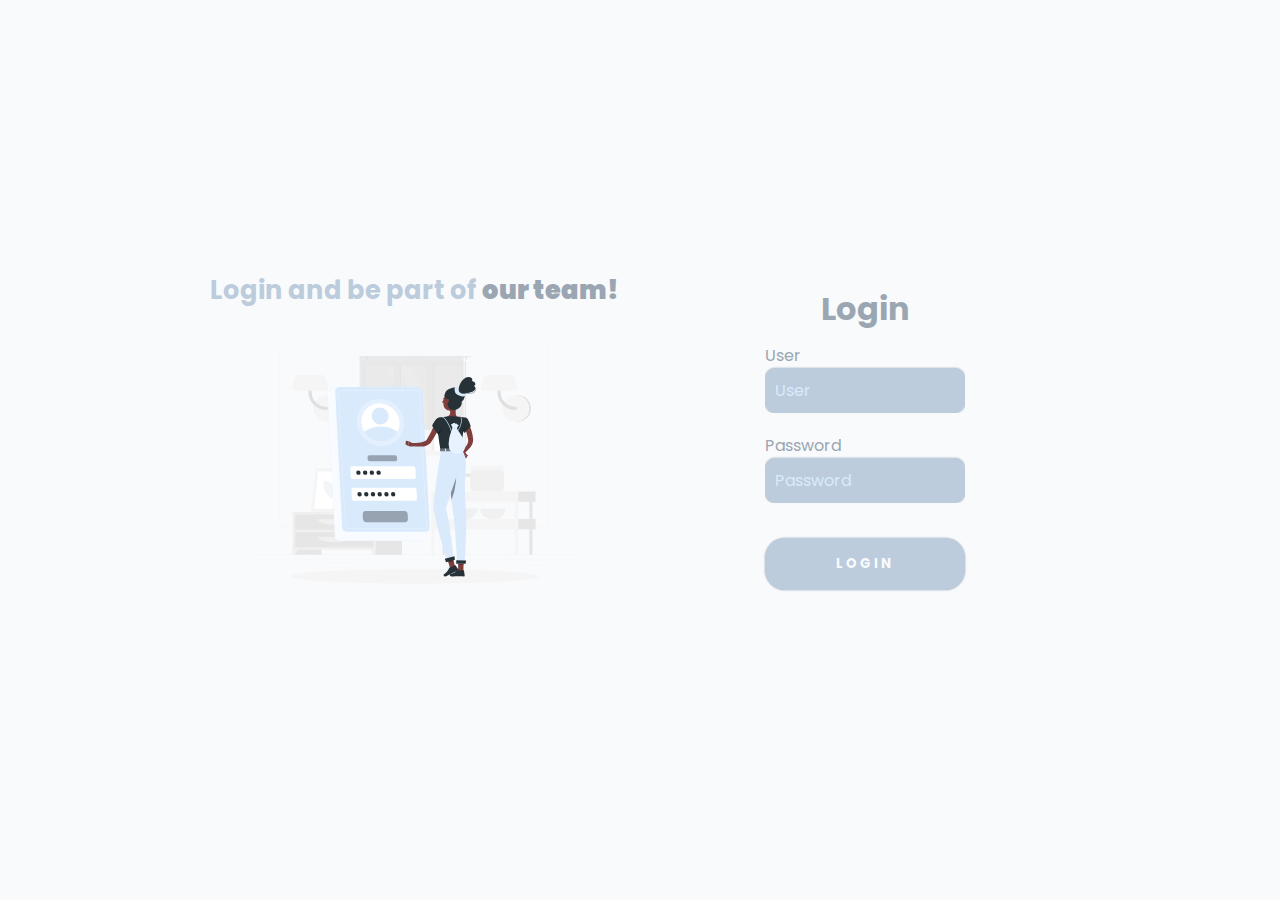
==== index.html @ 6880943f "Login page project" ====
<!DOCTYPE html>
<html lang="en">
<head>
    <meta charset="UTF-8">
    <meta name="viewport" content="width=device-width, initial-scale=1.0">
    <title>Login Page</title>
    <link rel="stylesheet" href="styles.css">
</head>
<body>
    <div class="main-login">
        <div class="left-login">
            <h1>Login and be part of <strong>our team!</strong></h1>
            <img src="img/login-animate.svg" alt="" class="left-login-image">
        </div>
        <div class="right-login">
            <div class="card-login">
                <h1>Login</h1>
                <div class="text-field">
                    <label for="user">User</label>
                    <input type="text" name="user" id="user" placeholder="User">
                </div>
                <div class="text-field">
                    <label for="password">Password</label>
                    <input type="password" name="password" id="password" placeholder="Password">
                </div>
                <button class="btn-login" onclick="log()">Login</button>
            </div>
        </div>
    </div>
</body>
<script src="app.js"></script>
</html>
---- styles.css ----
@import url('https://fonts.googleapis.com/css2?family=Poppins:ital,wght@0,100;0,200;0,300;0,400;0,500;0,600;0,700;0,800;0,900;1,100;1,200;1,300;1,400;1,500;1,600;1,700;1,800;1,900&display=swap');

* {
    margin: 0;
    padding: 0;
    box-sizing: border-box;
    font-family: 'Poppins', sans-serif;
    overflow: hidden;
}

body {
    background-color: #F8FAFC;
}

.main-login {
    width: 100vw;
    height: 100vh;
    background-color: #F8FAFC;
    display: flex;
    justify-content: center;
    align-items: center;
}

.left-login {
    cursor: default;
    width: 50vh;
    height: 100vh;
    display: flex;
    justify-content: center;
    align-items: center;
    flex-direction: column;
}

.left-login h1 {
    color: #BCCCDC;
    font-size: 2vw;
}

.right-login {
    width: 50vh;
    height: 100vh;
    display: flex;
    justify-content: center;
    align-items: center;
}

.card-login {
    cursor: default;
    width: 60%;
    display: flex;
    justify-content: center;
    align-items: center;
    flex-direction: column;
    padding: 30px 35px;
    background-color: #F8FAFC;
    border-radius: 20px;
    transition: box-shadow 1s, transform 1s;
}

.card-login:hover {
    transform: scale(1.10);
    box-shadow: 0 0 10px #BCCCDC;
}

.card-login h1 {
    color: #9AA6B2;
    font-weight: bold;
    margin: 0;
}

.text-field {
    display: flex;
    flex-direction: column;
    align-items: flex-start;
    justify-content: center;
    margin: 10px 0px;
}

.text-field input {
    width: 100%;
    border: none;
    border-radius: 10px;
    padding: 10px;
    background-color: #BCCCDC;
    font-size: 12pt;
    box-sizing: 0 0 10px #BCCCDC;
    outline: none;
    box-shadow: 0 0 2px #9AA6B2;
}

.text-field label {
    color: #9AA6B2;

}

.text-field input::placeholder {
    color: #D9EAFD;
}

.btn-login {
    width: 100%;
    padding: 16px 0px;
    margin: 25px;
    border: none;
    border-radius: 20px;
    outline: none;
    text-transform: uppercase;
    font-weight: bold;
    letter-spacing: 3px;
    color: #F8FAFC;
    background-color: #BCCCDC;
    cursor: pointer;
    box-shadow: 0 0 2px #9AA6B2;
    transition: background-color 1s;
}

.btn-login:hover {
    background-color: #9AA6B2;
}

strong {
    color: #9AA6B2;
}


.left-login-image {
    width: 25vw;
}

@media only screen and (max-width: 950px) {
    .card-login {
        width: 85%;
    }
}

@media only screen and (max-width: 600px) {
    .main-login {
        flex-direction: column;
    }
    .left-login h1 {
        display: none;
    }
    .left-login {
        width: 100%;
        height: auto;
    }
    .right-login {
        width: 100%;
        height: auto;
    }
    .left-login-image {
        width: 50vw;
    }
    .card-login {
        width: 90%;
    }
}

.card-login:has(input:focus) {
    transform: scale(1.10);
    box-shadow: 0 0 10px #BCCCDC;
}
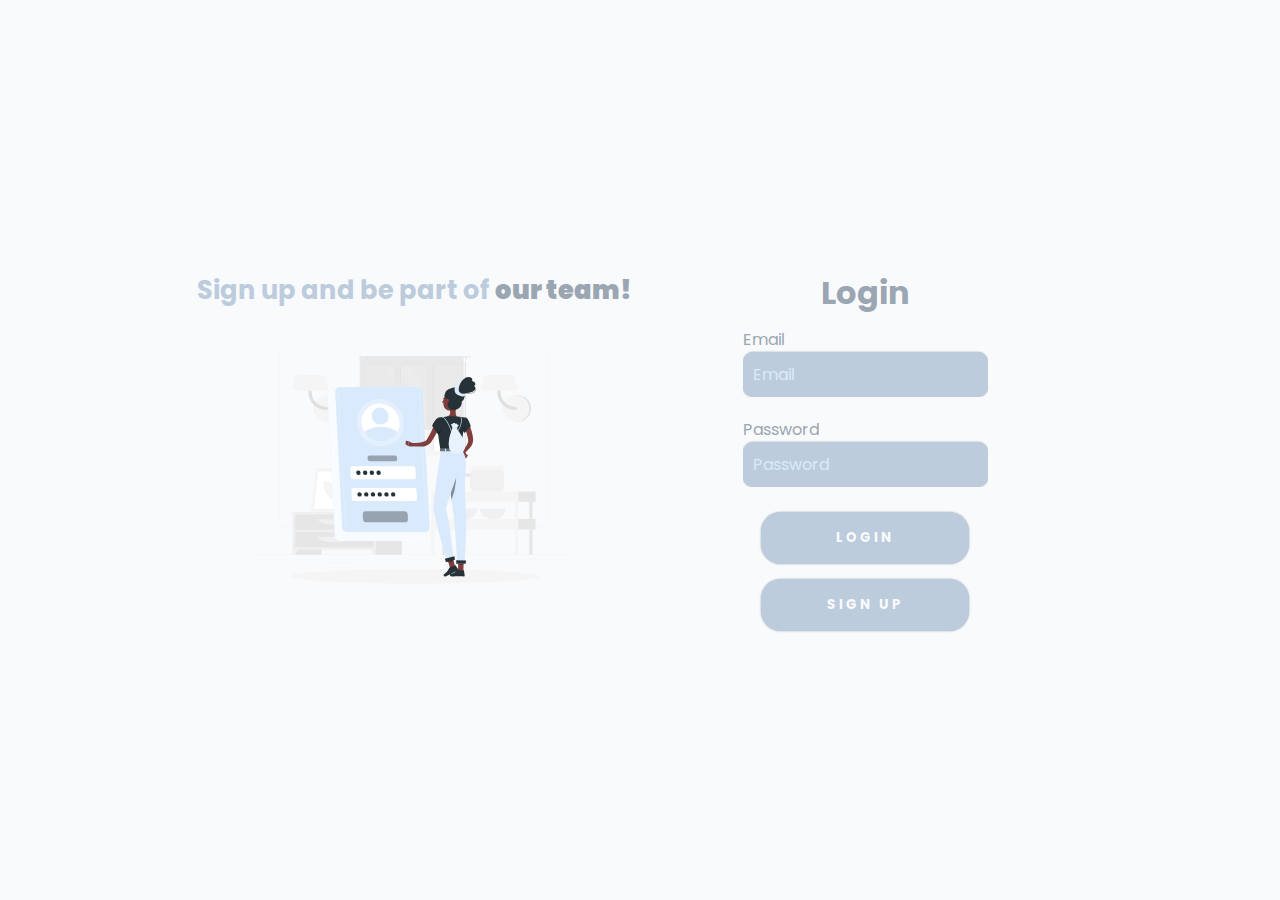
==== commit fb4b0d7f: "adding some changes" ====
--- a/index.html
+++ b/index.html
@@ -9,21 +9,25 @@
 <body>
     <div class="main-login">
         <div class="left-login">
-            <h1>Login and be part of <strong>our team!</strong></h1>
+            <h1>Sign up and be part of <strong>our team!</strong></h1>
             <img src="img/login-animate.svg" alt="" class="left-login-image">
         </div>
         <div class="right-login">
             <div class="card-login">
                 <h1>Login</h1>
                 <div class="text-field">
-                    <label for="user">User</label>
-                    <input type="text" name="user" id="user" placeholder="User">
+                    <label for="user">Email</label>
+                    <input type="text" name="user" id="user" placeholder="Email" onkeyup="checkValid()">
+                    <p id="no-email-error" class="no-email-error-message">Please, enter an email.</p>
+                    <p id="invalid-email-error" class="invalid-email-error-message">Invalid Email</p>
                 </div>
                 <div class="text-field">
                     <label for="password">Password</label>
-                    <input type="password" name="password" id="password" placeholder="Password">
+                    <input type="password" name="password" id="password" placeholder="Password" onkeyup="checkValid()">
+                    <p id="invalid-password-error" class="invalid-password-error-message">Please, enter a password.</p>
                 </div>
                 <button class="btn-login" onclick="log()">Login</button>
+                <button class="btn-login" onclick="log()">Sign up</button>
             </div>
         </div>
     </div>
--- a/styles.css
+++ b/styles.css
@@ -46,7 +46,7 @@
 
 .card-login {
     cursor: default;
-    width: 60%;
+    width: 70%;
     display: flex;
     justify-content: center;
     align-items: center;
@@ -98,9 +98,9 @@
 }
 
 .btn-login {
-    width: 100%;
+    width: 85%;
     padding: 16px 0px;
-    margin: 25px;
+    margin-top: 15px;
     border: none;
     border-radius: 20px;
     outline: none;
@@ -159,4 +159,16 @@
 .card-login:has(input:focus) {
     transform: scale(1.10);
     box-shadow: 0 0 10px #BCCCDC;
+}
+
+.invalid-email-error-message {
+    display: none;
+}
+
+.invalid-password-error-message {
+    display: none;
+}
+
+.no-email-error-message {
+    display: none;
 }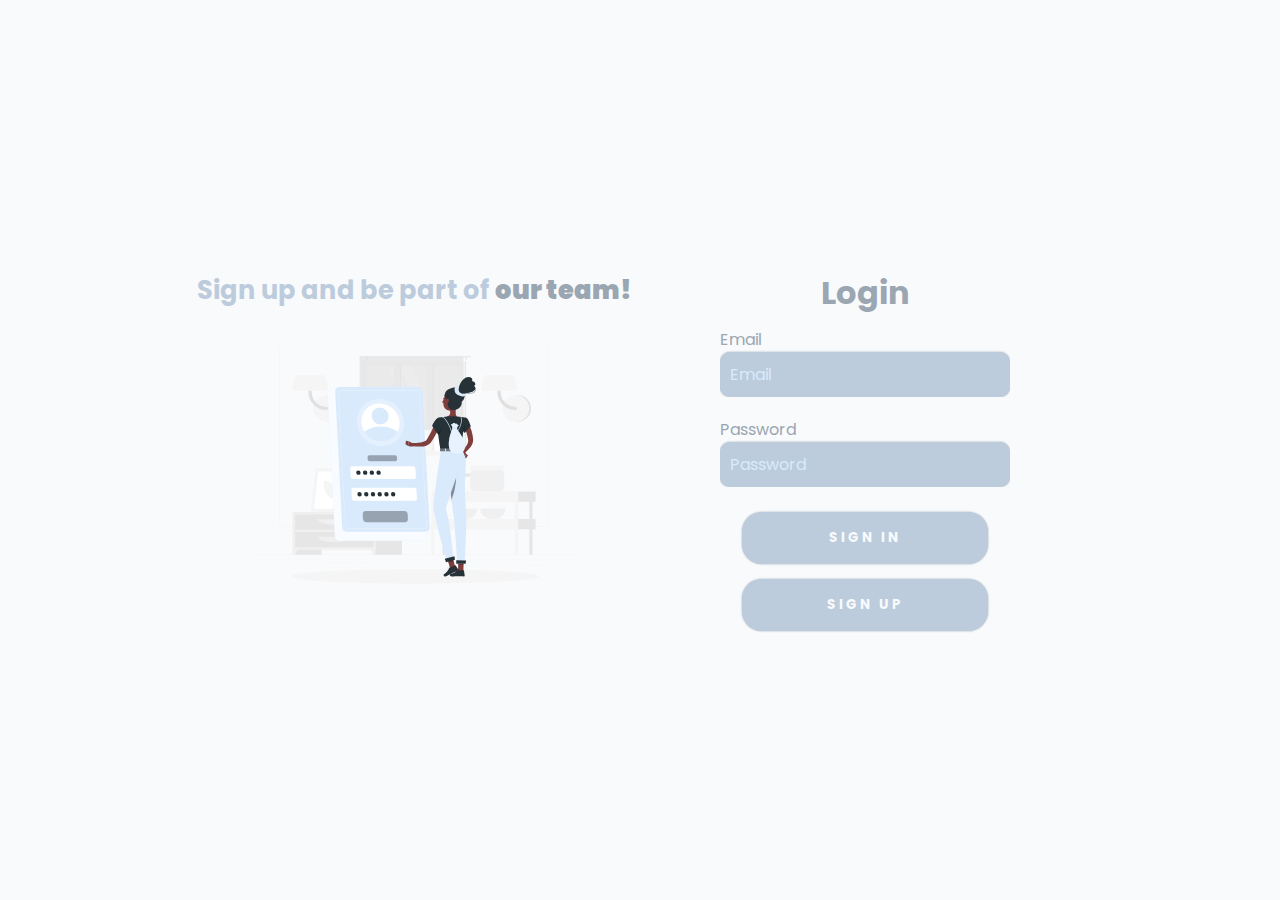
==== commit 4f1ca327: "lots of changes" ====
--- a/index.html
+++ b/index.html
@@ -16,18 +16,19 @@
             <div class="card-login">
                 <h1>Login</h1>
                 <div class="text-field">
+                    <p class="error-message-signin" id="message-signin">Email não cadastrado.</p>
                     <label for="user">Email</label>
-                    <input type="text" name="user" id="user" placeholder="Email" onkeyup="checkValid()">
-                    <p id="no-email-error" class="no-email-error-message">Please, enter an email.</p>
-                    <p id="invalid-email-error" class="invalid-email-error-message">Invalid Email</p>
+                    <input type="text" name="user" id="input-email" placeholder="Email">
+                    <p class="error-message-no-email" id="message-no-email">Please, enter an email.</p>
+                    <p class="error-message-invalid-email" id="message-invalid-email">Invalid Email</p>
                 </div>
                 <div class="text-field">
                     <label for="password">Password</label>
-                    <input type="password" name="password" id="password" placeholder="Password" onkeyup="checkValid()">
-                    <p id="invalid-password-error" class="invalid-password-error-message">Please, enter a password.</p>
+                    <input type="password" name="password" id="input-password" placeholder="Password">
+                    <p class="error-message-password" id="message-password">Please, enter a password.</p>
                 </div>
-                <button class="btn-login" onclick="log()">Login</button>
-                <button class="btn-login" onclick="log()">Sign up</button>
+                <button class="btn-login" id="signin-button">Sign In</button>
+                <button class="btn-login" id="signup-button">Sign Up</button>
             </div>
         </div>
     </div>
--- a/styles.css
+++ b/styles.css
@@ -46,7 +46,7 @@
 
 .card-login {
     cursor: default;
-    width: 70%;
+    width: 80%;
     display: flex;
     justify-content: center;
     align-items: center;
@@ -161,14 +161,7 @@
     box-shadow: 0 0 10px #BCCCDC;
 }
 
-.invalid-email-error-message {
+.error-message-no-email, .error-message-invalid-email, .error-message-password, .error-message-signin{
     display: none;
 }
 
-.invalid-password-error-message {
-    display: none;
-}
-
-.no-email-error-message {
-    display: none;
-}